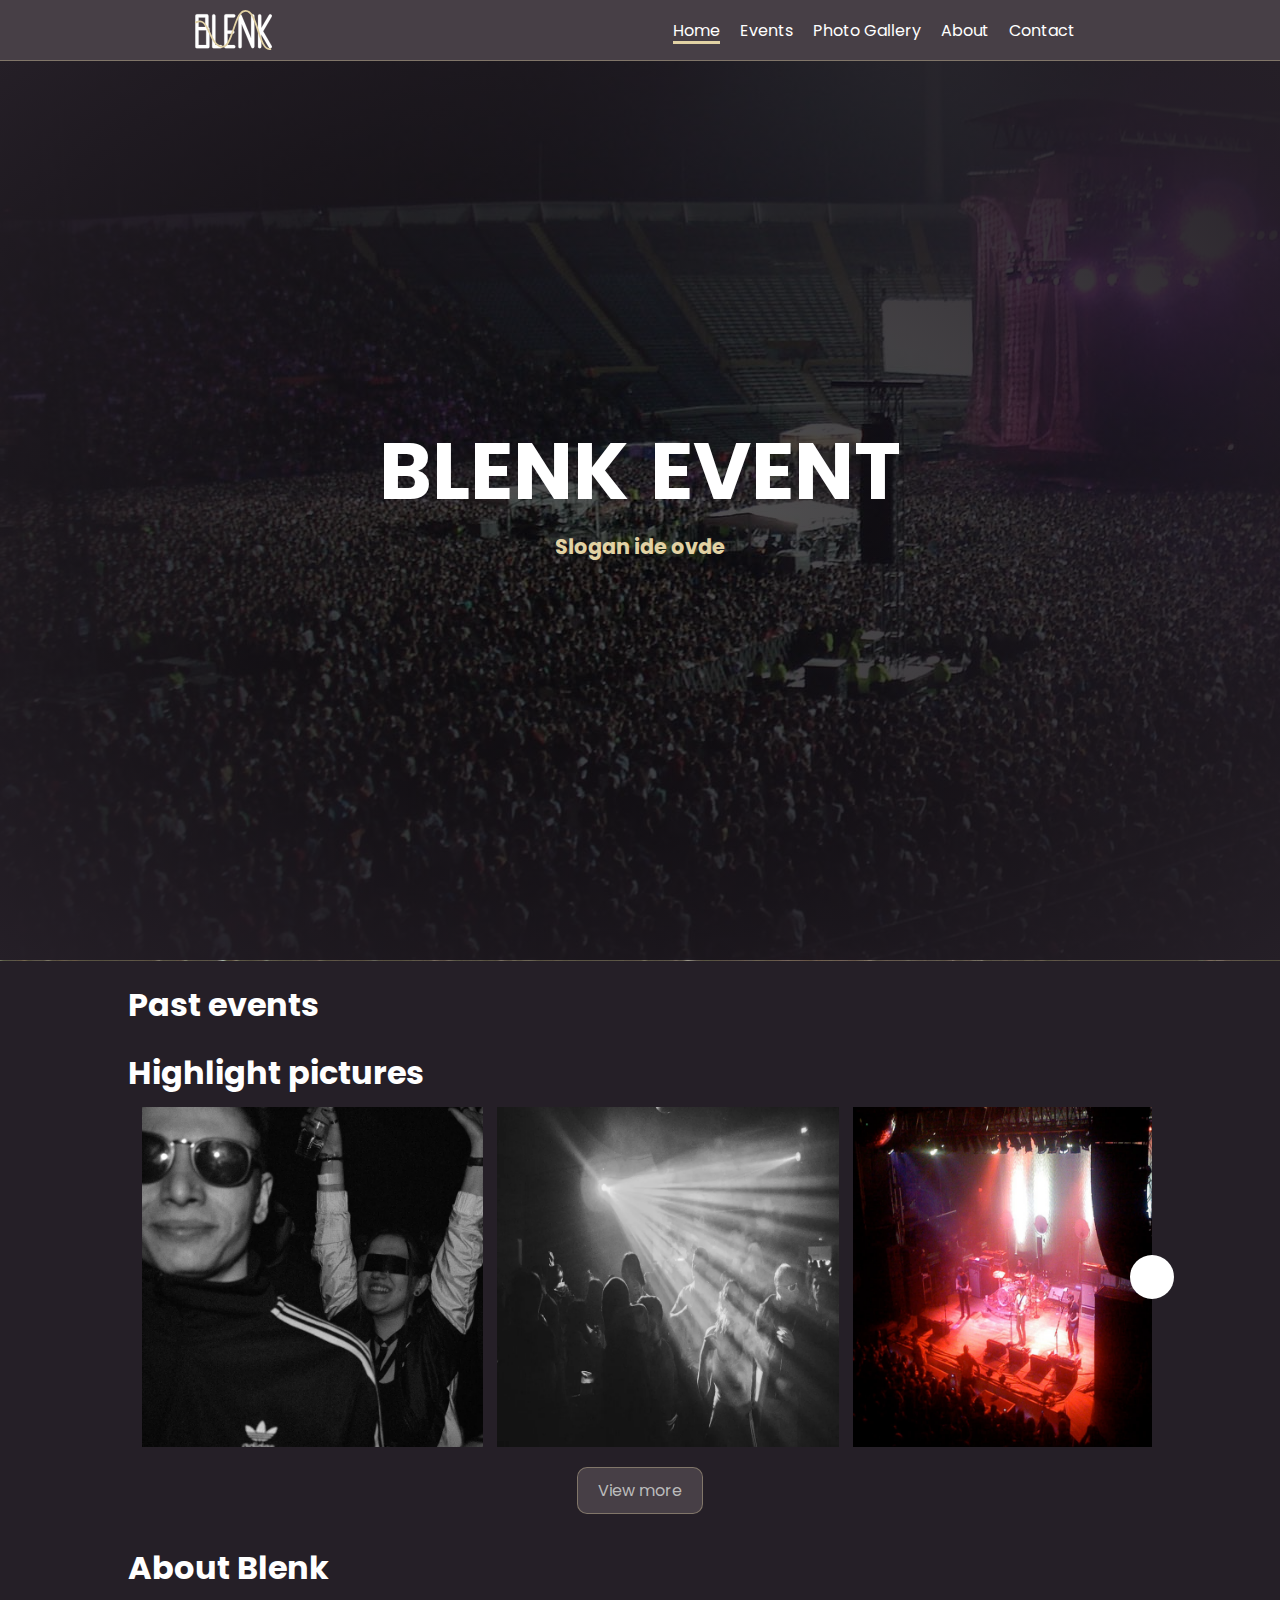
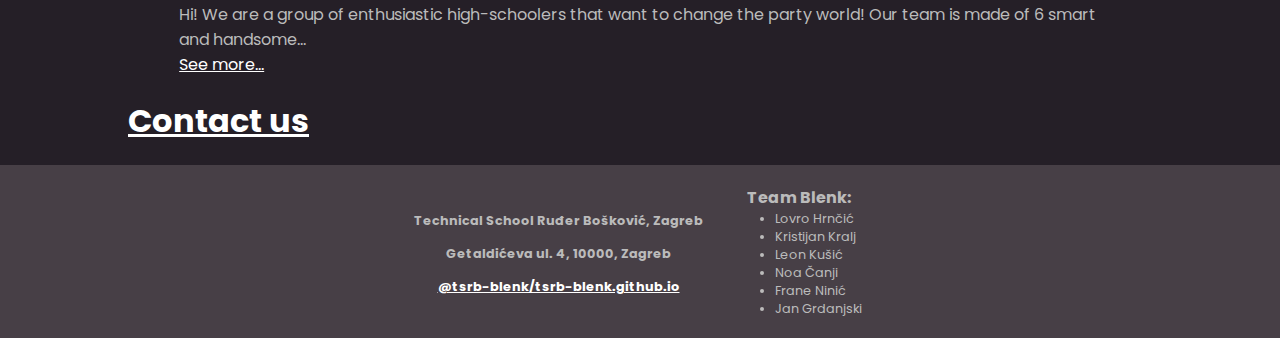
==== index.html @ db783803 "Update index.html" ====
<!DOCTYPE html>
<html lang="en">
<head>
    <meta charset="UTF-8">
    <meta http-equiv="X-UA-Compatible" content="IE=edge">
    <meta name="viewport" content="width=device-width, initial-scale=1.0">
    <meta name="authors" content="https://github.com/tsrb-blenk">
    <meta name="description" content="Specialists for music event organising and logistics, active in Zagreb, Croatia.">
    <meta name="keywords" content="zagreb, croatia, balkan, event, events, music, musician, instrument, instruments, mix, remix, album, cover, single, tape, tapes, mixtape, fun, energy, energic, dj, gramophone, cd, dvd, enjoy, enjoyment, relaxing, relax, cool, show, showcase, time content, organising, logistics, creativity, joy, drink, soft drink, beverage, stage, satages, young, teenager, teen, outdoor, out, indoor, passion, passionate, exercise, mixer, sound, voice, midi, speaker, speakers, loud, loudness, rock, idj, cajke, electronic, electricity, light, lights, colors, colorful, genre, blues, jazz, rock&roll, folk, hip hop, rap, rapper, pop, r&b, metal, punk, jbl, audio, watt, yamaha, sony, audio technica, ludspeakers, loudspeaker, Sherwood, SMS Audio, Snell, Sonodyne, Sonus Faber, Sony, Spendor, Tannoy, Technics, Teledyne, Telefunken, Teufel, Thiel Audio, TOA Corp., Totem Acoustics, U-Turn Audio, Velodyne Acoustics, Veritone Minimum Phase Speakers, Wharfedale,Wilson Audio, Wilson Benesch, Yamaha, Yorkville, ZR, Zu">
    <!-- fonts and icons -->
    <link rel="preconnect" href="https://fonts.googleapis.com">
    <link rel="preconnect" href="https://fonts.gstatic.com" crossorigin>
    <link href="https://fonts.googleapis.com/css2?family=Poppins:ital,wght@0,100;0,200;0,300;0,400;0,500;0,600;0,700;0,800;0,900;1,100;1,200;1,300;1,400;1,500;1,600;1,700;1,800;1,900&display=swap" rel="stylesheet">
    <link rel="stylesheet" href="https://cdnjs.cloudflare.com/ajax/libs/font-awesome/6.4.0/css/all.min.css" integrity="sha512-iecdLmaskl7CVkqkXNQ/ZH/XLlvWZOJyj7Yy7tcenmpD1ypASozpmT/E0iPtmFIB46ZmdtAc9eNBvH0H/ZpiBw==" crossorigin="anonymous" referrerpolicy="no-referrer" />
    <!-- stylesheets -->
    <link rel="stylesheet" href="/stylesheets/global.css">
    <link rel="stylesheet" href="/stylesheets/index.css">
    <link rel="stylesheet" href="/stylesheets/carousel.css">
    <!-- scripts -->
    <script src="/scripts/nav.js" defer></script>
    <script src="/scripts/carousel.js" defer></script>
    <!-- title -->
    <title>Home | Blenk</title>

</head>
<body>
    
    <header>
        <nav>
            <img src="/assets/blenklogo.svg" alt="Blenk Logo">
            <ul id="nav-links">
                <li><a id="nav-close" onclick="navClose()">CLOSE</a></li>
                <li><a href="/index.html" class="active-page">Home</a></li>
                <li><a href="/events.html">Events</a></li>
                <li><a href="/portfolio.html">Photo Gallery</a></li>
                <li><a href="/about.html">About</a></li>
                <li><a href="/contact.html">Contact</a></li>
            </ul>
            <a id="nav-open" onclick="navOpen()">MENU</a>
        </nav>
    </header>

    <div id="home-banner">
        <div id="shadow">
            <h1>BLENK <i class="fa-solid fa-angles-down"></i> EVENT</h1>
            <h3>Slogan ide ovde</h3>
        </div>
    </div>
    <main>
        <div>
            <h1>Past events</h1>
        </div>
        <div>
            <h1>Highlight pictures</h1>
            <div class="center">
                <div class="wrapper">
                    <i id="left" class="fa-solid fa-angle-left"></i>
                    <div class="carousel">
                        <picture>
                            <source srcset="/assets/portfolio/the-ear-mouse.webp" type="image/webp">
                            <img src="/assets/portfolio/the-ear-mouse.png" alt="people at concert iron maden">
                        </picture>
                        <picture>
                            <source srcset="/assets/portfolio/zargon.webp" type="image/webp">
                            <img src="/assets/portfolio/zargon.png" alt="concert daft punk in zagreb">
                        </picture>
                        <picture>
                            <source srcset="/assets/portfolio/slobodno-jato.webp" type="image/webp">
                            <img src="/assets/portfolio/slobodno-jato.png" alt="concert michael jackson at zagreb hala">
                        </picture>
                        <picture>
                            <source srcset="/assets/portfolio/foreskin-scab.webp" type="image/webp">
                            <img src="/assets/portfolio/foreskin-scab.png" alt="zeljeznicar audio concert">
                        </picture>
                        <picture>
                            <source srcset="/assets/portfolio/djeca-smeca.webp" type="image/webp">
                            <img src="/assets/portfolio/djeca-smeca.png" alt="senidah at medica">
                        </picture>
                    </div>
                    <i id="right" class="fa-solid fa-angle-right"></i>
                </div>
                <a href="/portfolio.html" class="button">View more</a>
            </div>
        </div>
        <div>
            <h1>About Blenk</h1>
            <div class="container">
                <p>Hi! We are a group of enthusiastic high-schoolers that want to change the party world! Our team is made of 6 smart and handsome...</p>
                <a href="/about.html">See more...</a>
            </div>
        </div>
        <div>
            <h1><a href="/contact.html">Contact us</a></h1>
        </div>
    </main>

    <footer>
        <div>
            <h5>
                <i class="fa-solid fa-school"></i>
                Technical School Ruđer Bošković, Zagreb
            </h5>
            <h5>
                <i class="fa-solid fa-location-dot"></i>
                Getaldićeva ul. 4, 10000, Zagreb
            </h5>
            <h5>
                <i class="fa-brands fa-github"></i>
                <a href="https://github.com/tsrb-blenk/tsrb-blenk.github.io" target="_blank">
                    @tsrb-blenk/tsrb-blenk.github.io
                </a>
            </h5>
        </div>
        <div>
            <h4>Team Blenk:</h4>
            <div>
                <ul>
                    <li>Lovro Hrnčić</li>
                    <li>Kristijan Kralj</li>
                    <li>Leon Kušić</li>
                    <li>Noa Čanji</li>
                    <li>Frane Ninić</li>
                    <li>Jan Grdanjski</li>
                </ul>
            </div>
        </div>
    </footer>

</body>
</html>
---- stylesheets/global.css ----
:root {
    --background:   #251f27;

    --header-background:    #473f46;
    --header-text:          #bbbbbb;

    --island-background:    #473f46;
    --island-text:          #bbbbbb;
    
    --footer-background:    #473f46;
    --footer-text:          #bbbbbb;

    --text-1:   #ffffff;
    --text-2:   #bbbbbb;

    --highlight: #e2d2a4;
    --highlight-alpha: #e2d2a460;

    --link:         #ffffff;
    --link-visited: #ffffff;
    --link-hover:   #e2d2a4;
    --link-active:  #e2d2a4;
    /*
    cigane propai daj light theme
    --lbackground:  #d0c29c

    --lheader-background:   #e8daf8f;   
    --lheader-text:          #666666;
    
    --lfooter-background:    #e8daf8f;
    --lfooter-text:          #666666;

    --ltext-1:   #222222;
    --ltext-2:   #555555;

    --llink:         #222222;
    --llink-visited: #555555;
    --llink-hover:   #dc4961;
    --llink-active:  #dc4961;

    --active-page:   #dc4961;  
    */
}


* {
    margin: 0;
    padding: 0;
    font-family: 'Poppins', sans-serif;
    box-sizing: border-box;
}
body {
    background-color: var(--background);
}


h1 {
    font-size: 2rem;
    color: var(--text-1);
}
h2 {
    font-size: 1.5rem;
    color: var(--text-1);
}
h3 {
    font-size: 1.3rem;
    color: var(--text-1);
}
h4 {
    font-size: 1rem;
    color: var(--text-1);
}
h5 {
    font-size: 0.8rem;
    color: var(--text-1);
}
h6 {
    font-size: 0.6rem;
    color: var(--text-1);
}
p {
    color: var(--text-2);
}

a {
    color: var(--link);
}
a:visited {
    color: var(--link-visited);
}
a:hover {
    color: var(--link-hover);
}
a:active-page {
    color: var(--link-active);
}

i {
    padding: 2px;
}

.container {
    margin: 5px 5%;
}

.center {
    display: flex;
    align-items: center;
    justify-content: center;
    flex-direction: column;
}

.button {
    text-decoration: none;
    background: var(--island-background);
    color: var(--text-2);
    margin: 20px 10px 10px 10px;
    border-radius: 10px;
    padding: 10px 20px;
    border: 1px solid var(--highlight-alpha);
}

header {
    background-color: var(--header-background);
    color: var(--header-text);
    border-bottom: 1px solid var(--highlight-alpha);
}
main {
    margin: 20px 10%;
}
@media only screen and (max-width: 450px) {
    main {
        margin: 20px 0;
    }
}

nav {
    display: flex;
    justify-content: space-around;
    align-items: center;
    padding: 10px;
}
nav img {
    height: 40px;
}
nav h1 {
    user-select: none;
}
nav ul {
    list-style: none;
    display: flex;
}
nav ul li {
    padding: 0 10px;
}
nav a {
    position: relative;
    text-decoration: none;
}
nav ul li a[class*="active-page"]::after {
    content: '';
    width: 100%;
    height: 3px;
    background-color: var(--highlight);
    position: absolute;
    left: 0;
    bottom: -2px;    
}
#nav-links {
    z-index: 99;
    visibility: visible;
}
#nav-open, #nav-close {
    display: none;
    user-select: none;
    cursor: pointer;
}
#nav-close {
    margin-top: 12px;
}

@media only screen and (max-width: 600px) {
    #nav-open, #nav-close {
        display: block;
    }
    #nav-links {
        visibility: hidden;
        width: 40%;
        height: 120vh;
        background-color: var(--header-background);
        position: fixed;
        flex-direction: column;
        right: 0;
        top: 0;
    }
    #nav-links li {
        margin: 10px 10px;
    }
}


footer {
    padding: 20px;
    background-color: var(--footer-background);
    color: var(--footer-text);
    display: flex;
    justify-content: center;
}
footer h4, footer h5 {
    color: var(--footer-text);
}
footer div {
    display: flex;
    flex-direction: column;
    align-items: center;
    justify-content: center;
    margin: 0 10px;
}
footer div h5 {
    padding: 2px;
}
footer div ul {
    padding-left: 40px;
}
footer div ul li {
    font-size: 0.8rem;
}
footer i {
    font-size: 1.2rem;
}
@media only screen and (max-width: 600px) {
    footer {
        flex-direction: column;
    }
    footer h4 {
        margin-top: 20px;
    }

}
@media only screen and (max-width: 370px) {
    footer i {
        position: absolute;
        visibility: hidden;
    }
}
---- stylesheets/index.css ----
main h1 {
    margin-top: 20px;
    margin-bottom: 10px;
}

#home-banner {
    height: 100vh;
    background: url("/assets/index/background.jpg");
    border-bottom: 1px solid var(--highlight-alpha);
}
#shadow {
    height: 100%;
    background: radial-gradient(#000000AA, var(--background));
    display: flex;
    align-items: center;
    flex-direction: column;
    /* text-shadow: 5px 5px var(); */
}

#home-banner h1 {
    font-size: 5rem;
    margin-top: 350px;
}

#home-banner h3 {
    color: var(--highlight);
}
---- stylesheets/carousel.css ----
.wrapper{
    display: flex;
    max-width: 1200px;
    position: relative;
}
.wrapper i{
    top: 50%;
    height: 44px;
    width: 44px;
    color: #343F4F;
    cursor: pointer;
    font-size: 1.15rem;
    position: absolute;
    text-align: center;
    line-height: 44px;
    background: #fff;
    border-radius: 50%;
    transform: translateY(-50%);
    transition: transform 0.1s linear;
}
.wrapper i:active{
    transform: translateY(-50%) scale(0.9);
}
.wrapper i:hover{
    background: #f2f2f2;
}
.wrapper i:first-child{
    left: -22px;
    display: none;
}
.wrapper i:last-child{
    right: -22px;
}
.wrapper .carousel{
    font-size: 0px;
    cursor: pointer;
    overflow: hidden;
    white-space: nowrap;
    scroll-behavior: smooth;
}
.carousel.dragging{
    cursor: grab;
    scroll-behavior: auto;
}
.carousel.dragging picture img, .carousel.dragging picture source{
    pointer-events: none;
}
.carousel picture img, .carousel picture source{
    height: 340px;
    object-fit: cover;
    user-select: none;
    margin-left: 14px;
    width: calc(100% / 3);
}
.carousel picture img:first-child, .carousel picture source:first-child{
    margin-left: 0px;
}
@media screen and (max-width: 900px) {
    .carousel picture img, .carousel picture source{
        width: calc(100% / 2);
    }
}
@media screen and (max-width: 550px) {
    .carousel picture img, .carousel picture source{
        width: 100%;
    }
}
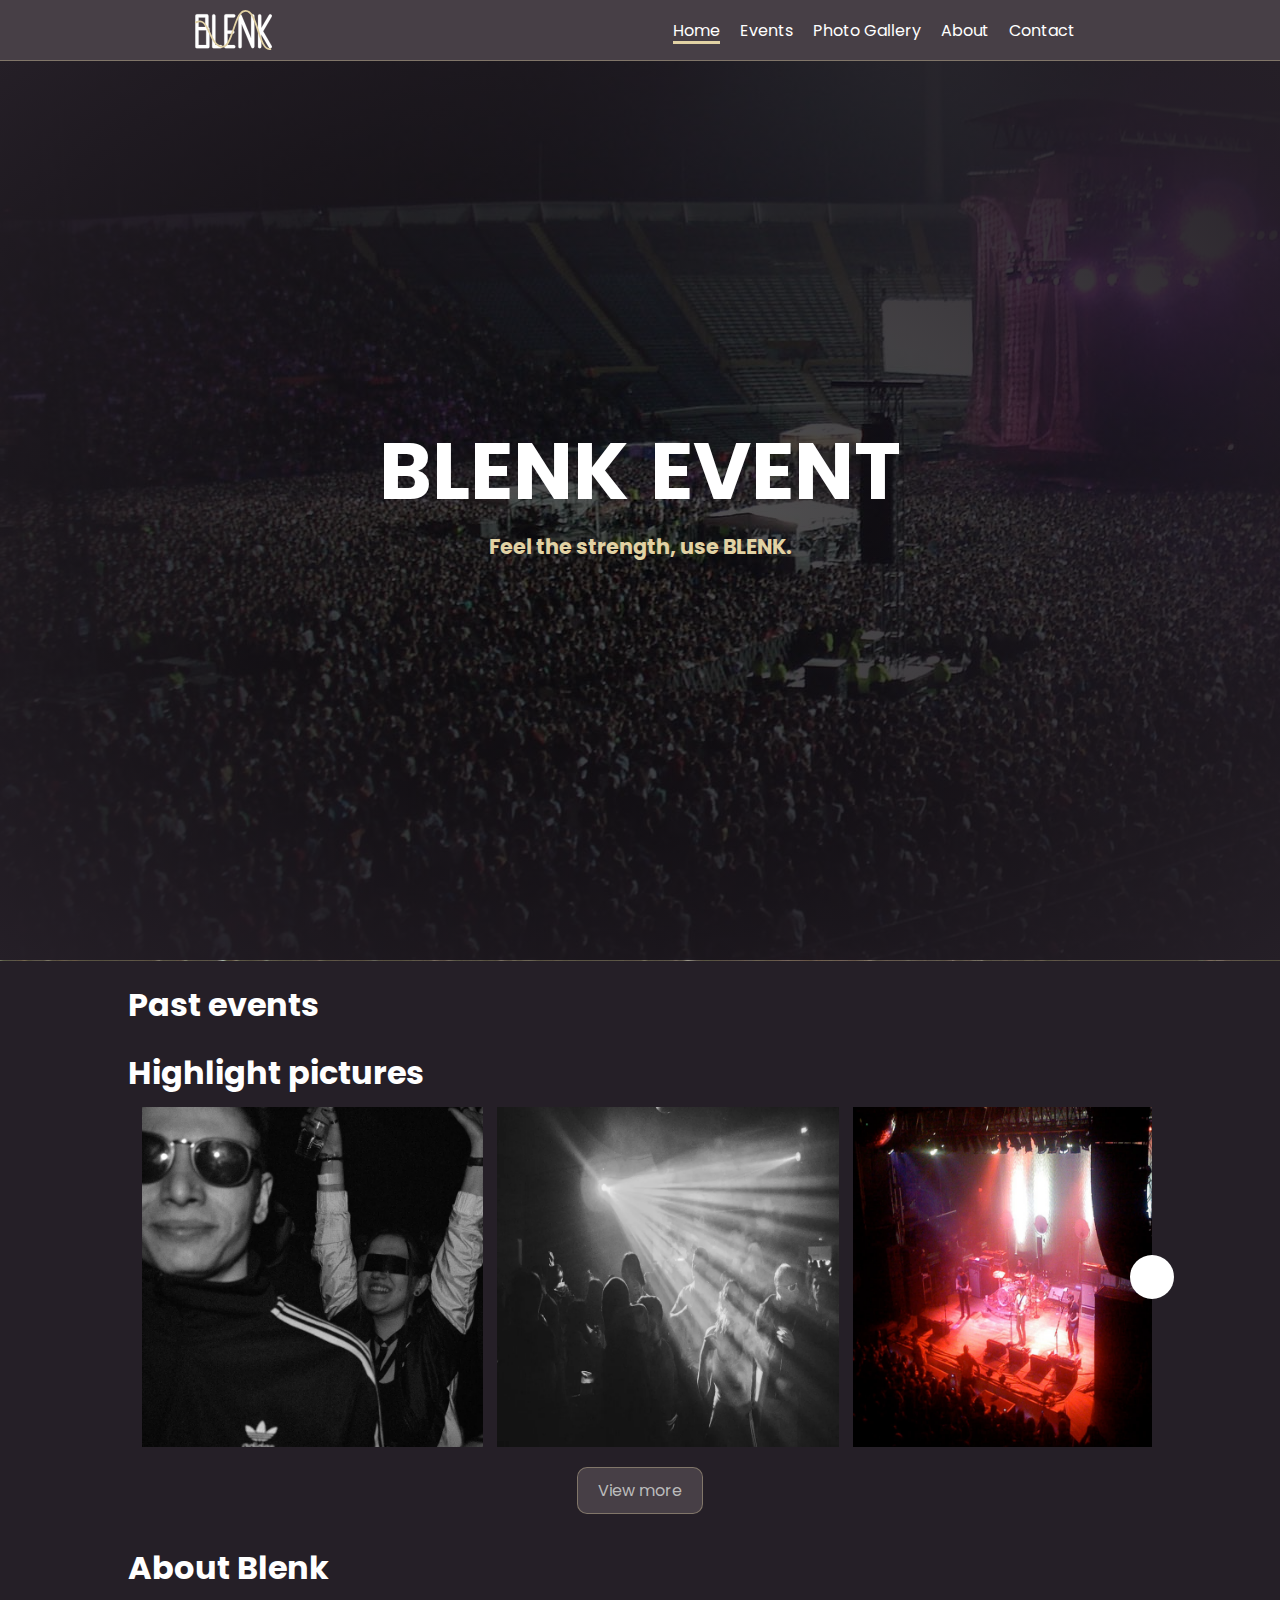
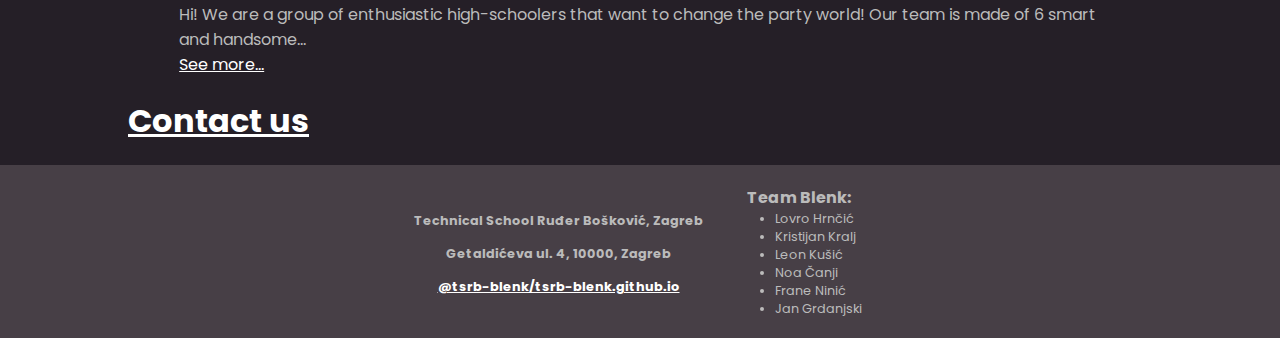
==== commit fc2431fe: "Update index.html" ====
--- a/index.html
+++ b/index.html
@@ -44,7 +44,7 @@
     <div id="home-banner">
         <div id="shadow">
             <h1>BLENK <i class="fa-solid fa-angles-down"></i> EVENT</h1>
-            <h3>Slogan ide ovde</h3>
+            <h3>Feel the strength, use BLENK.</h3>
         </div>
     </div>
     <main>
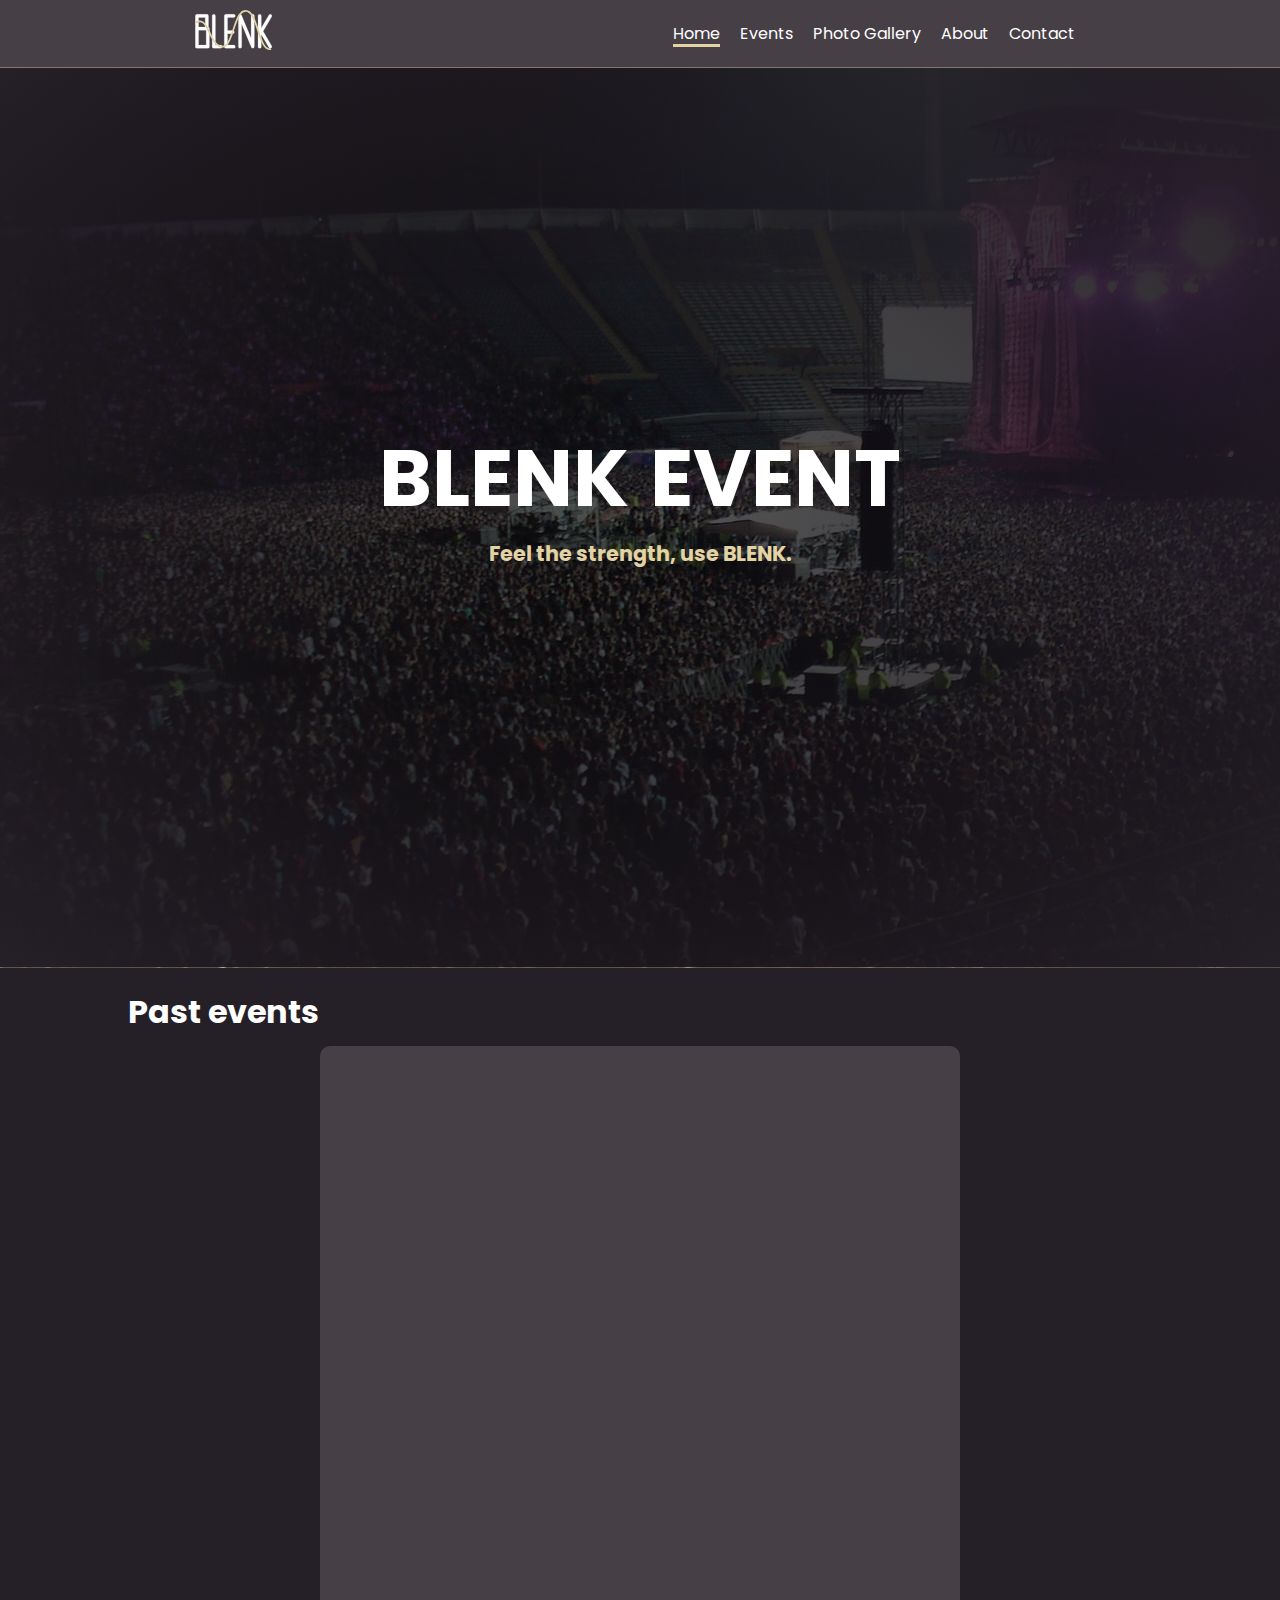
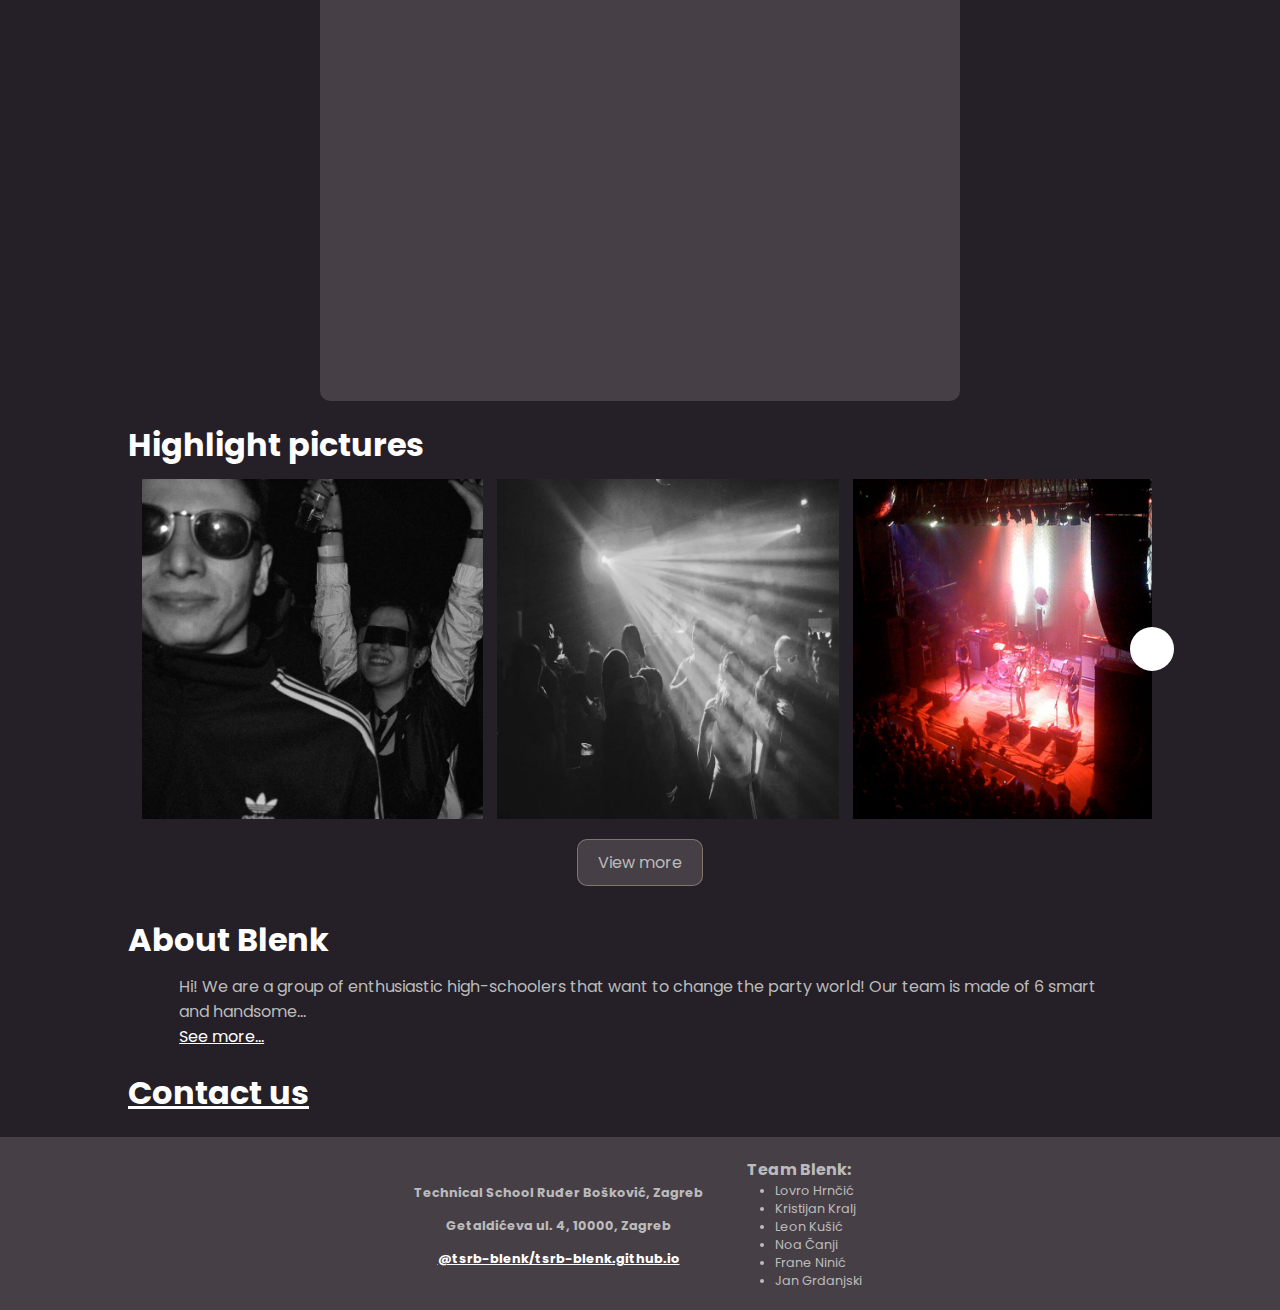
==== commit 2f88962f: "'.'" ====
--- a/index.html
+++ b/index.html
@@ -28,7 +28,7 @@
     
     <header>
         <nav>
-            <img src="/assets/blenklogo.svg" alt="Blenk Logo">
+            <a href="/index.html"><img src="/assets/blenklogo.svg" alt="Blenk Logo"></a>
             <ul id="nav-links">
                 <li><a id="nav-close" onclick="navClose()">CLOSE</a></li>
                 <li><a href="/index.html" class="active-page">Home</a></li>
@@ -48,8 +48,15 @@
         </div>
     </div>
     <main>
-        <div>
-            <h1>Past events</h1>
+        <h1>Past events</h1>
+        <div class="center">
+            <div class="vertical">
+                <div class="horizontal">
+                    <iframe width="90%" height="560" src="https://www.youtube.com/embed/dtAX1yiXRuk" title="YouTube video player" frameborder="0" allow="accelerometer; autoplay; clipboard-write; encrypted-media; gyroscope; picture-in-picture; web-share" allowfullscreen></iframe>
+                    <iframe width="90%" height="560" src="https://www.youtube-nocookie.com/embed/SNBDCUfTf14" title="YouTube video player" frameborder="0" allow="accelerometer; autoplay; clipboard-write; encrypted-media; gyroscope; picture-in-picture; web-share" allowfullscreen></iframe>
+                </div>
+                <iframe width="90%" height="315" src="https://www.youtube-nocookie.com/embed/UtZBcKwaPTo" title="YouTube video player" frameborder="0" allow="accelerometer; autoplay; clipboard-write; encrypted-media; gyroscope; picture-in-picture; web-share" allowfullscreen></iframe>
+            </div>
         </div>
         <div>
             <h1>Highlight pictures</h1>
--- a/stylesheets/index.css
+++ b/stylesheets/index.css
@@ -24,4 +24,37 @@
 
 #home-banner h3 {
     color: var(--highlight);
-}+}
+
+.vertical {
+    background-color: var(--island-background);
+    border-radius: 10px;
+    display: flex;
+    flex-direction: column;
+    align-items: center;
+    justify-content: center;
+}
+
+iframe {
+    margin: 10px;
+}
+
+.horizontal {
+    display: flex;
+    align-items: center;
+    justify-content: center;
+}
+
+.vertical * {
+    margin-bottom: 20px;
+}
+
+
+@media only screen and (max-width: 800px) {
+    .horizontal {
+        flex-direction: column;
+    }
+    #home-banner h1 {
+        font-size: 3rem;
+    }
+}
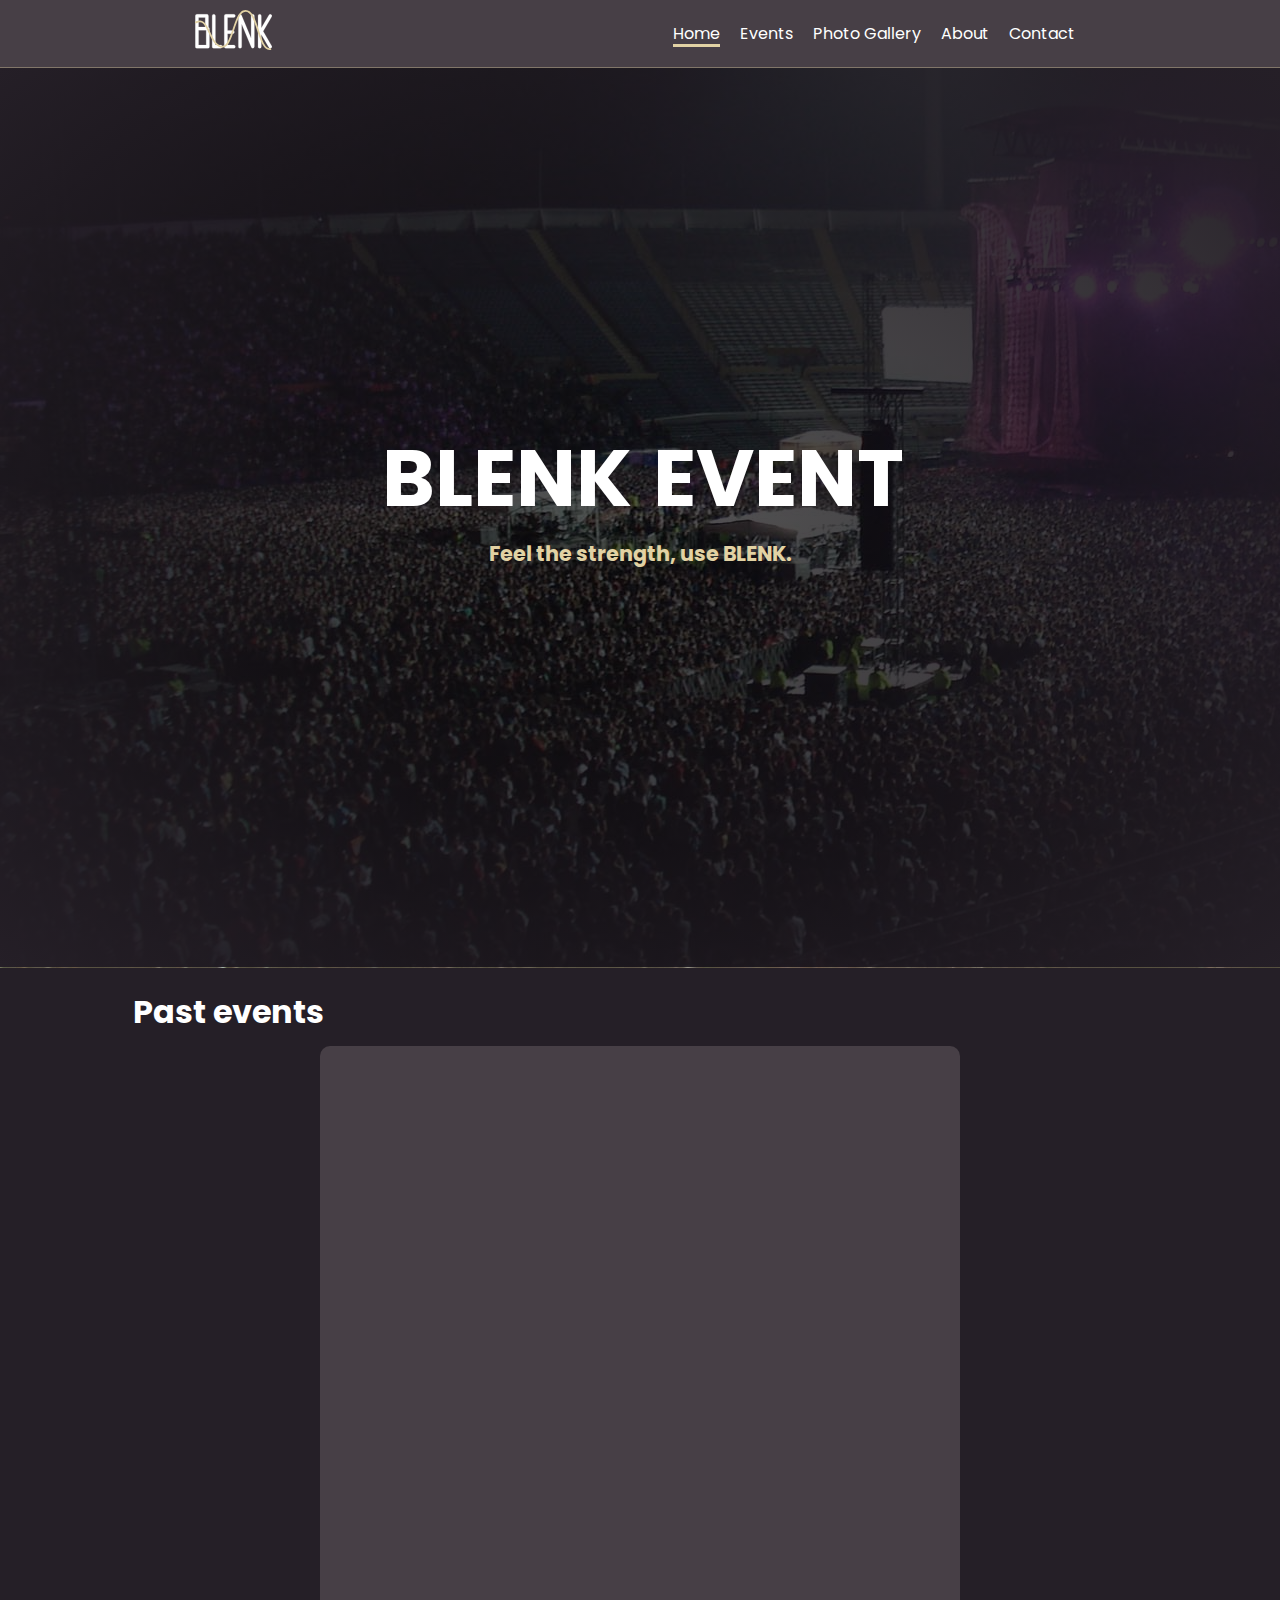
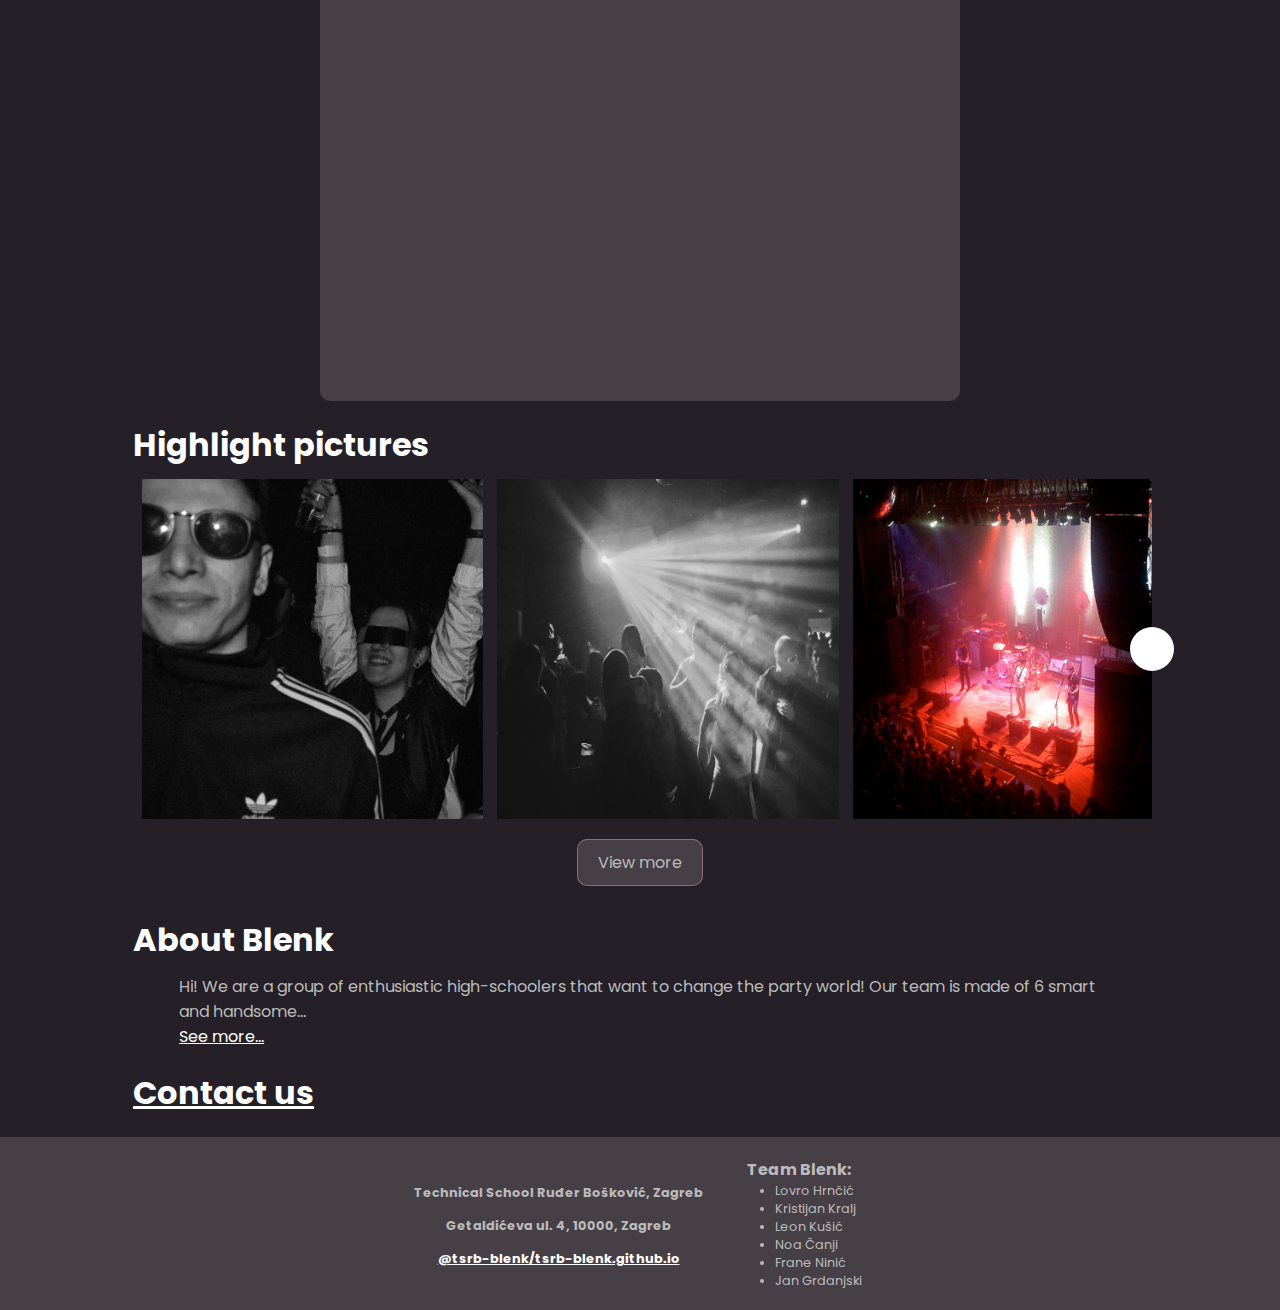
==== commit 35e0c5b8: "." ====
--- a/index.html
+++ b/index.html
@@ -28,14 +28,14 @@
     
     <header>
         <nav>
-            <a href="/index.html"><img src="/assets/blenklogo.svg" alt="Blenk Logo"></a>
+            <a href="/index"><img src="/assets/blenklogo.svg" alt="Blenk Logo"></a>
             <ul id="nav-links">
                 <li><a id="nav-close" onclick="navClose()">CLOSE</a></li>
-                <li><a href="/index.html" class="active-page">Home</a></li>
-                <li><a href="/events.html">Events</a></li>
-                <li><a href="/portfolio.html">Photo Gallery</a></li>
-                <li><a href="/about.html">About</a></li>
-                <li><a href="/contact.html">Contact</a></li>
+                <li><a href="/index" class="active-page">Home</a></li>
+                <li><a href="/events">Events</a></li>
+                <li><a href="/portfolio">Photo Gallery</a></li>
+                <li><a href="/about">About</a></li>
+                <li><a href="/contact">Contact</a></li>
             </ul>
             <a id="nav-open" onclick="navOpen()">MENU</a>
         </nav>
@@ -87,18 +87,18 @@
                     </div>
                     <i id="right" class="fa-solid fa-angle-right"></i>
                 </div>
-                <a href="/portfolio.html" class="button">View more</a>
+                <a href="/portfolio" class="button">View more</a>
             </div>
         </div>
         <div>
             <h1>About Blenk</h1>
             <div class="container">
                 <p>Hi! We are a group of enthusiastic high-schoolers that want to change the party world! Our team is made of 6 smart and handsome...</p>
-                <a href="/about.html">See more...</a>
+                <a href="/about">See more...</a>
             </div>
         </div>
         <div>
-            <h1><a href="/contact.html">Contact us</a></h1>
+            <h1><a href="/contact">Contact us</a></h1>
         </div>
     </main>
 
--- a/stylesheets/global.css
+++ b/stylesheets/global.css
@@ -57,6 +57,7 @@
 h1 {
     font-size: 2rem;
     color: var(--text-1);
+    margin-left: 5px;
 }
 h2 {
     font-size: 1.5rem;
--- a/stylesheets/index.css
+++ b/stylesheets/index.css
@@ -58,3 +58,12 @@
         font-size: 3rem;
     }
 }
+
+@media only screen and (max-width: 400px) {
+    #home-banner h1 {
+        font-size: 2rem;
+    }
+    #home-banner h3 {
+        font-size: 0.7rem;
+    }
+}
--- a/stylesheets/carousel.css
+++ b/stylesheets/carousel.css
@@ -64,4 +64,10 @@
     .carousel picture img, .carousel picture source{
         width: 100%;
     }
-}+}
+@media screen and (max-width: 450px) {
+    .wrapper {
+        max-width: 80%;
+    }
+}
+
